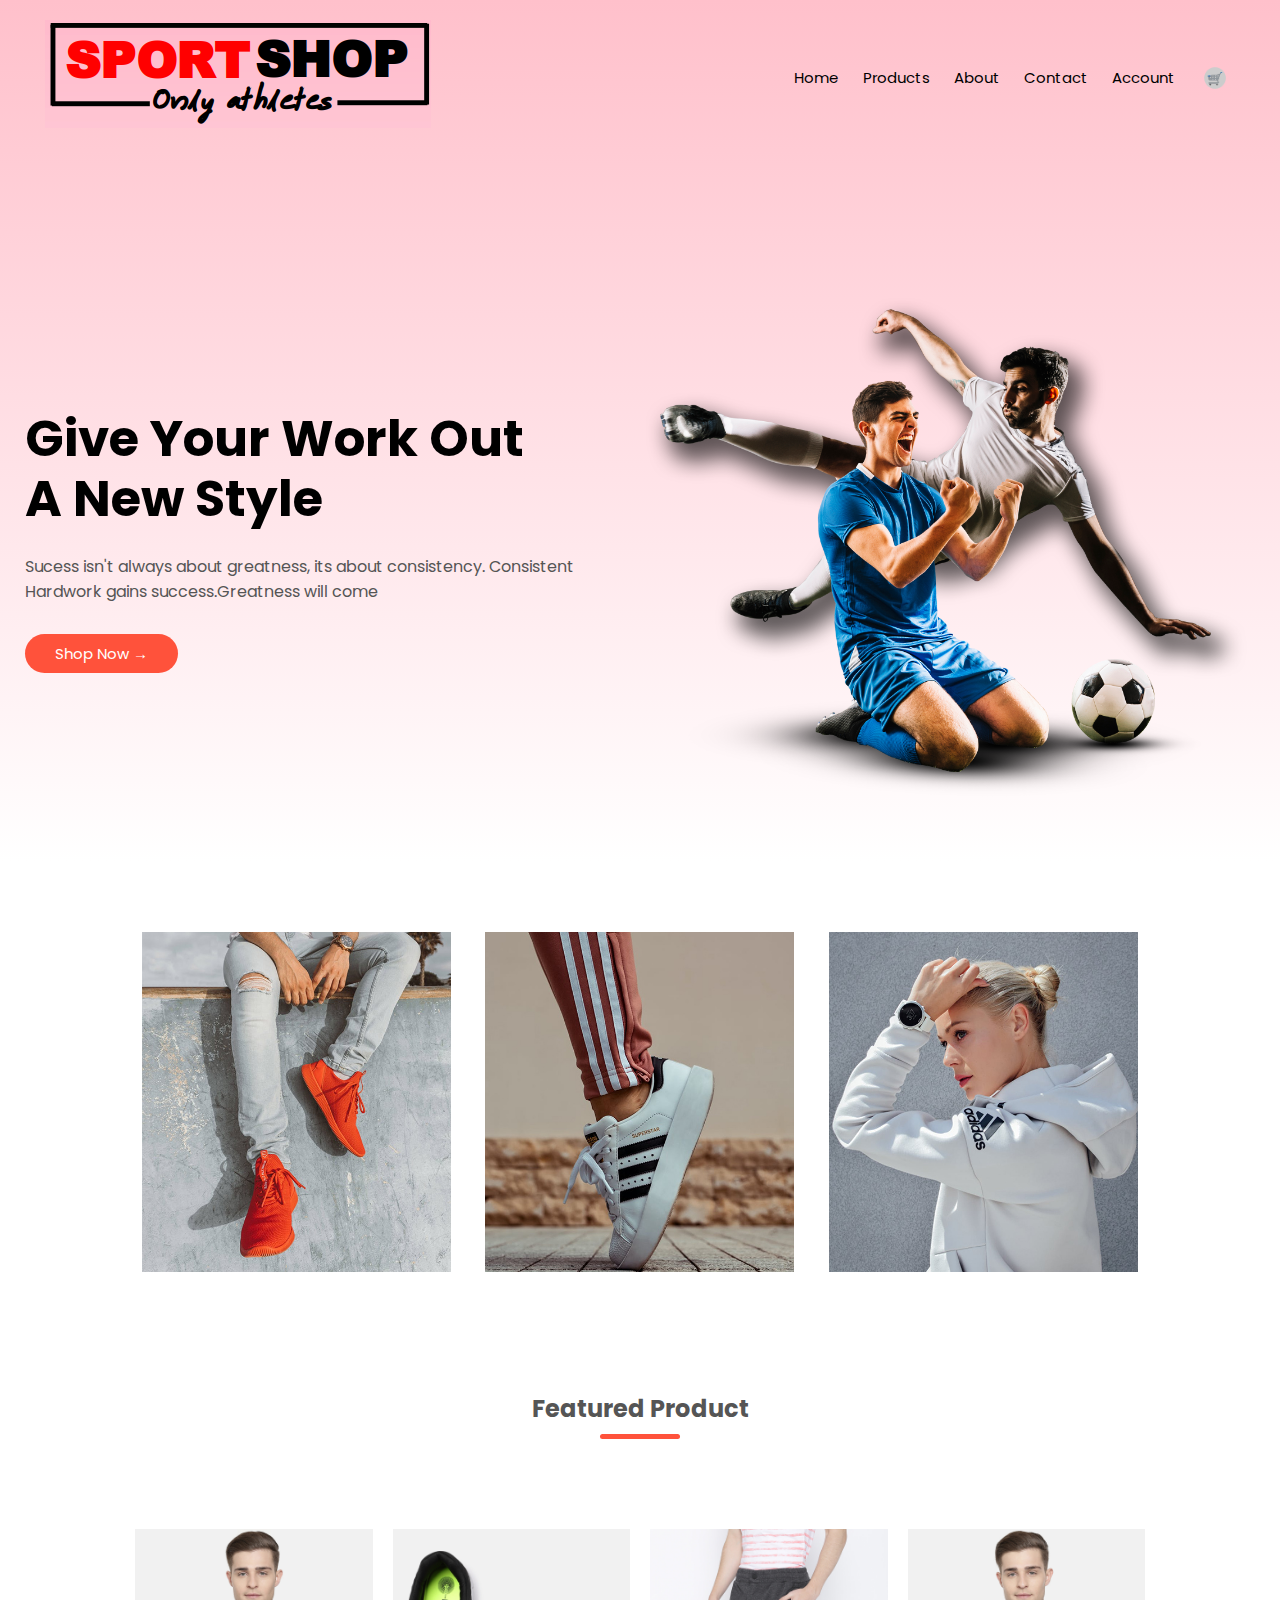
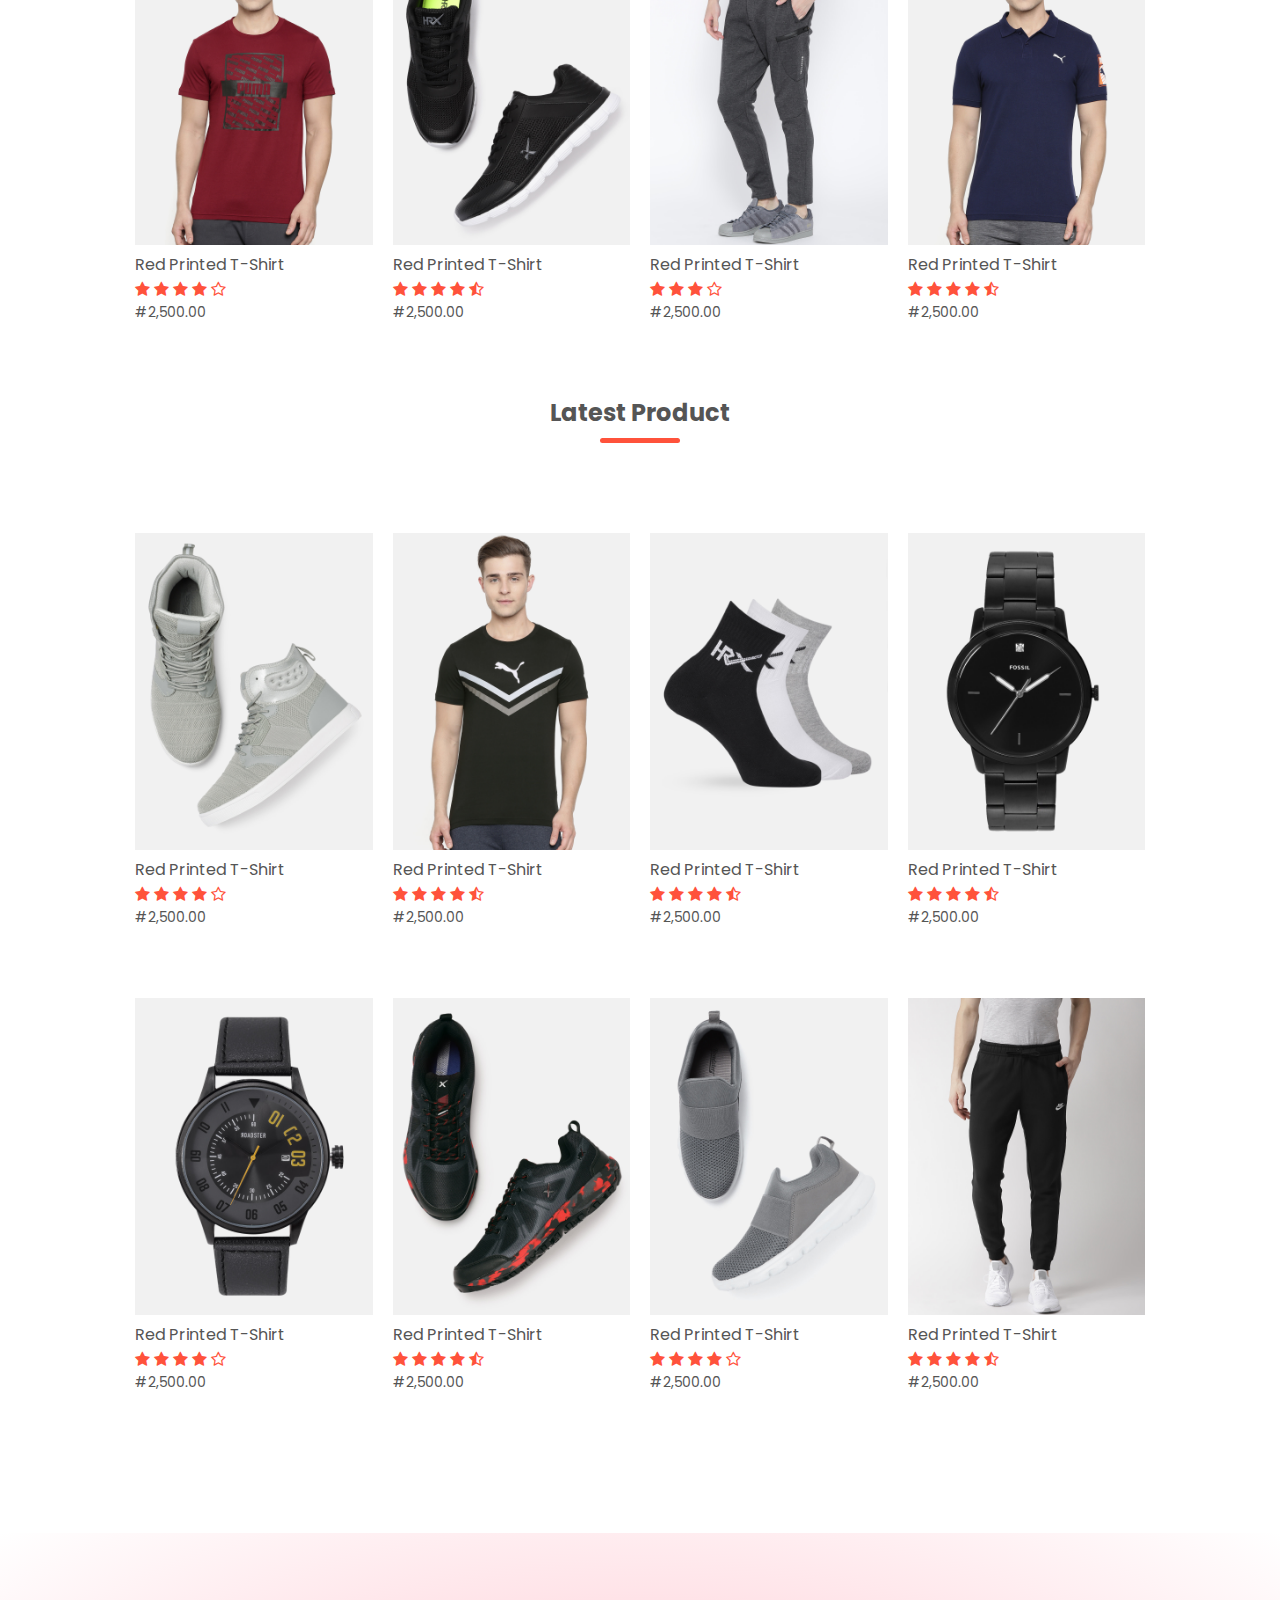
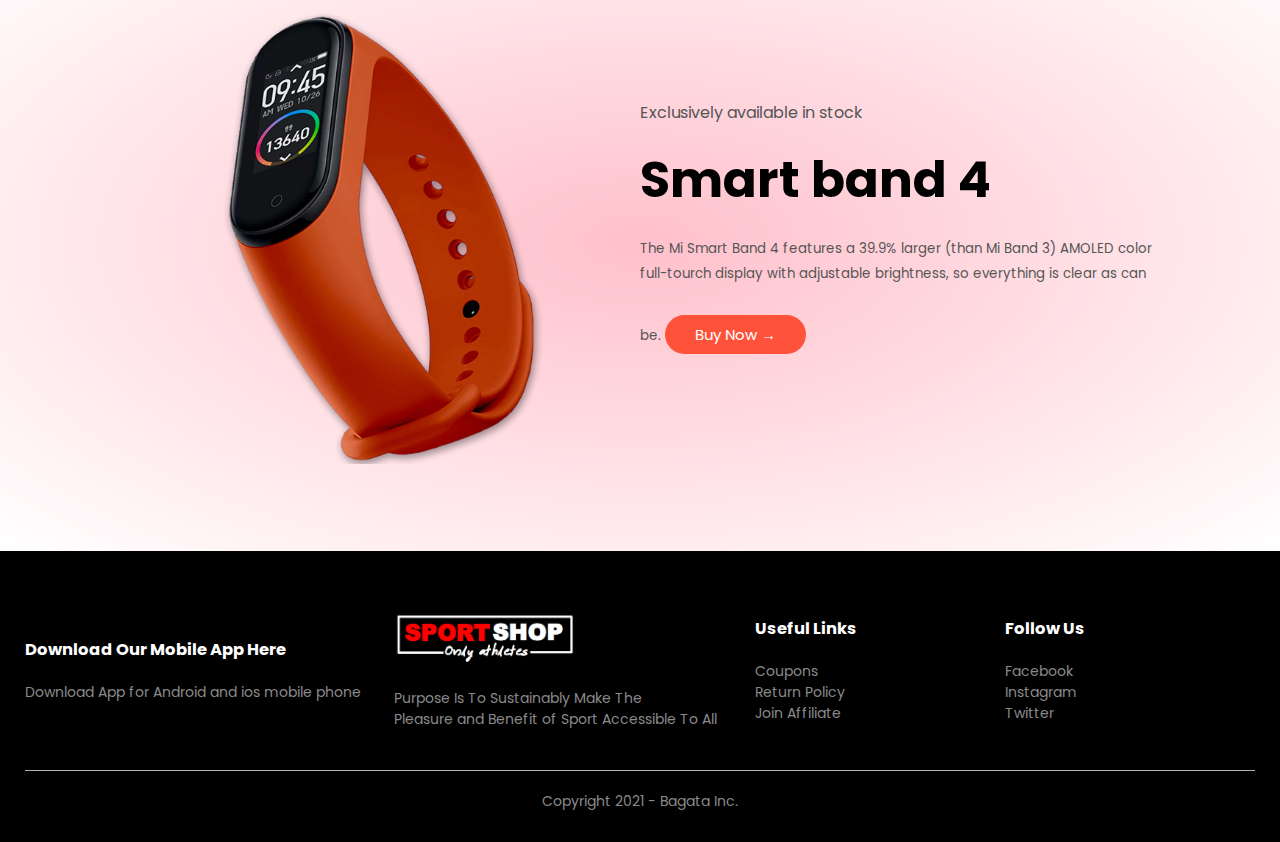
==== index.html @ ba43efc9 "second commit" ====
<!DOCTYPE html>
<html lang="en">

<head>
    <meta charset="UTF-8">
    <meta name="viewport" content="width=device-width, initial-scale=1.0">
    <title>ECOMMERCE | ONLINE STORE</title>
    <link rel="stylesheet" type="text/css" href="css/stylesheet.css">
    <link href="https://fonts.googleapis.com/css2?family=poppins:wght@300;400;500;600;700&display=swap"
        rel="stylesheet">
    <link rel="stylesheet" href="https://stackpath.bootstrapcdn.com/font-awesome/4.7.0/css/font-awesome.min.css">
</head>

<body>
    <div class="header">
        <div class="container">
            <div class="navbar">
                <div class="logo">
                    <img src="images/logo.png" href="index.html">
                </div>
                <nav>
                    <ul id="MenuItems">
                        <li><a href="index.html">Home</a></li>
                        <li><a href="product.html">Products</a></li>
                        <li><a href="#">About</a></li>
                        <li><a href="#">Contact</a></li>
                        <li><a href="#">Account</a></li>
                    </ul>
                </nav>
                <img src="/images/cart.png" width="40px" height="40px">
                <img src="/images/menu.png" class="menu-icon" onclick="menutoggle()">
            </div>
            <div class="row">
                <div class="col">
                    <h1>Give Your Work Out <br> A New Style</h1>
                    <p>Sucess isn't always about greatness, its about consistency. Consistent <br>
                        Hardwork gains success.Greatness will come</p>
                    <a href="#" class="btn">Shop Now &#8594</a>
                </div>
                <div class="col">
                    <img src="/images/image1.png">
                </div>
            </div>
        </div>
    </div>
    <!------ Featured Categories ------->
    <div class="categories">
        <div class="small-container">
            <div class="row">
                <div class="col-1">
                    <img src="/images/category-1.jpg">
                </div>
                <div class="col-1">
                    <img src="/images/category-2.jpg">
                </div>
                <div class="col-1">
                    <img src="/images/category-3.jpg">
                </div>
            </div>
        </div>
    </div>
    <!------ featured product ------->
    <div class="small-container">
        <h2 class="title">Featured Product</h2>
        <div class="row">
            <div class="col-2">
                <img src="/images/product-1.jpg">
                <h4>Red Printed T-Shirt</h4>
                <div class="rating">
                    <i class="fa fa-star"></i>
                    <i class="fa fa-star"></i>
                    <i class="fa fa-star"></i>
                    <i class="fa fa-star"></i>
                    <i class="fa fa-star-o"></i>
                </div>
                <p>#2,500.00</p>
            </div>
            <div class="col-2">
                <img src="/images/product-2.jpg">
                <h4>Red Printed T-Shirt</h4>
                <div class="rating">
                    <i class="fa fa-star"></i>
                    <i class="fa fa-star"></i>
                    <i class="fa fa-star"></i>
                    <i class="fa fa-star"></i>
                    <i class="fa fa-star-half-o"></i>
                </div>
                <p>#2,500.00</p>
            </div>
            <div class="col-2">
                <img src="/images/product-3.jpg">
                <h4>Red Printed T-Shirt</h4>
                <div class="rating">
                    <i class="fa fa-star"></i>
                    <i class￼ Home Products About Contact Account ￼ Give="fa fa-star"></i>
                    <i class="fa fa-star"></i>
                    <i class="fa fa-star"></i>
                    <i class="fa fa-star-o"></i>
                </div>
                <p>#2,500.00</p>
            </div>
            <div class="col-2">
                <img src="/images/product-4.jpg">
                <h4>Red Printed T-Shirt</h4>
                <div class="rating">
                    <i class="fa fa-star"></i>
                    <i class="fa fa-star"></i>
                    <i class="fa fa-star"></i>
                    <i class="fa fa-star"></i>
                    <i class="fa fa-star-half-o"></i>
                </div>
                <p>#2,500.00</p>
            </div>
            <h2 class="title">Latest Product</h2>
            <div class="row">
                <div class="col-2">
                    <img src="/images/product-5.jpg">
                    <h4>Red Printed T-Shirt</h4>
                    <div class="rating">
                        <i class="fa fa-star"></i>
                        <i class="fa fa-star"></i>
                        <i class="fa fa-star"></i>
                        <i class="fa fa-star"></i>
                        <i class="fa fa-star-o"></i>
                    </div>
                    <p>#2,500.00</p>
                </div>
                <div class="col-2">
                    <img src="/images/product-6.jpg">
                    <h4>Red Printed T-Shirt</h4>
                    <div class="rating">
                        <i class="fa fa-star"></i>
                        <i class="fa fa-star"></i>
                        <i class="fa fa-star"></i>
                        <i class="fa fa-star"></i>
                        <i class="fa fa-star-half-o"></i>
                    </div>
                    <p>#2,500.00</p>
                </div>
                <div class="col-2">
                    <img src="/images/product-7.jpg">
                    <h4>Red Printed T-Shirt</h4>
                    <div class="rating">
                        <i class="fa fa-star"></i>
                        <i class="fa fa-star"></i>
                        <i class="fa fa-star"></i>
                        <i class="fa fa-star"></i>
                        <i class="fa fa-star-half-o"></i>
                    </div>
                    <p>#2,500.00</p>
                </div>
                <div class="col-2">
                    <img src="/images/product-8.jpg">
                    <h4>Red Printed T-Shirt</h4>
                    <div class="rating">
                        <i class="fa fa-star"></i>
                        <i class="fa fa-star"></i>
                        <i class="fa fa-star"></i>
                        <i class="fa fa-star"></i>
                        <i class="fa fa-star-half-o"></i>
                    </div>
                    <p>#2,500.00</p>
                </div>
                <div class="col-2">
                    <img src="/images/product-9.jpg">
                    <h4>Red Printed T-Shirt</h4>
                    <div class="rating">
                        <i class="fa fa-star"></i>
                        <i class="fa fa-star"></i>
                        <i class="fa fa-star"></i>
                        <i class="fa fa-star"></i>
                        <i class="fa fa-star-o"></i>
                    </div>
                    <p>#2,500.00</p>
                </div>
                <div class="col-2">
                    <img src="/images/product-10.jpg">
                    <h4>Red Printed T-Shirt</h4>
                    <div class="rating">
                        <i class="fa fa-star"></i>
                        <i class="fa fa-star"></i>
                        <i class="fa fa-star"></i>
                        <i class="fa fa-star"></i>
                        <i class="fa fa-star-half-o"></i>
                    </div>
                    <p>#2,500.00</p>
                </div>
                <div class="col-2">
                    <img src="/images/product-11.jpg">
                    <h4>Red Printed T-Shirt</h4>
                    <div class="rating">
                        <i class="fa fa-star"></i>
                        <i class="fa fa-star"></i>
                        <i class="fa fa-star"></i>
                        <i class="fa fa-star"></i>
                        <i class="fa fa-star-o"></i>
                    </div>
                    <p>#2,500.00</p>
                </div>
                <div class="col-2">
                    <img src="/images/product-12.jpg">
                    <h4>Red Printed T-Shirt</h4>
                    <div class="rating">
                        <i class="fa fa-star"></i>
                        <i class="fa fa-star"></i>
                        <i class="fa fa-star"></i>
                        <i class="fa fa-star"></i>
                        <i class="fa fa-star-half-o"></i>
                    </div>
                    <p>#2,500.00</p>
                </div>
            </div>

        </div>
    </div>
    <!-------- offer -------->
    <div class="offer">
        <div class="small-container">
            <div class="row">
                <div class="col">
                    <img src="/images/exclusive.png" class="offer-image">
                </div>
                <div class="col">
                    <p>Exclusively available in stock</p>
                    <h1>Smart band 4</h1>
                    <small>
                        The Mi Smart Band 4 features a 39.9% larger (than Mi Band 3) AMOLED color full-tourch display
                        with adjustable brightness, so everything is clear as can be.
                    </small>
                    <a href="#" class="btn">Buy Now &#8594;</a>
                </div>
            </div>
        </div>
    </div>
    <!------------ footer ------------->
    <div class="footer">
        <div class="container">
            <div class="row">
                <div class="footer-col">
                    <h3>Download Our Mobile App Here</h3>
                    <p>Download App for Android and ios mobile phone</p>
                </div>
                <div class="footer-col-1">
                    <img src="images/logo2.png">
                    <p>Purpose Is To Sustainably Make The <br> Pleasure and Benefit of Sport Accessible To All</p>
                </div>
                <div class="footer-col-2">
                    <h3>Useful Links</h3>
                    <ul>
                        <li>Coupons</li>
                        <li>Return Policy</li>
                        <li>Join Affiliate</li>
                    </ul>
                </div>
                <div class="footer-col-3">
                    <h3>Follow Us</h3>
                    <ul>
                        <li>Facebook</li>
                        <li>Instagram</li>
                        <li>Twitter</li>
                    </ul>
                </div>
            </div>
            <hr>
            <p class="copyright">Copyright 2021 - Bagata Inc.</p>
        </div>
    </div>


    <!----------- Js for toggle menu ---------->
    <script>
        var MenuItems = document.getElementById("MenuItems");

        MenuItems.style.maxHeight = "0px";

        function menutoggle() {
            if (MenuItems.style.maxHeight == "0px") {
                MenuItems.style.maxHeight = "200px";
            }
            else {
                MenuItems.style.maxHeight = "0px";
            }
        }
    </script>
</body>

</html>
---- css/stylesheet.css ----
* {
    margin: 0;
    padding: 0;
    box-sizing: border-box;
}

body {
    font-family: poppins, sans-serif;
}
.navbar {
    display: flex;
    align-items: center;
    padding: 20px;
}

nav {
    flex: 1;
    text-align: right;
}

nav ul {
    display: inline-block;
    list-style-type: none;
}

nav ul li {
    display: inline-block;
    margin-right: 20px;
}

a {
    text-decoration: none;
    color: black;
    font-size: 15px;
}

p {
    color: #555;
}

.container {
    max-width: 1300px;
    margin: auto auto 10px 0;
    padding-left: 25px;
    padding-right: 25px;
}

.row {
    display: flex;
    align-items: center;
    flex-wrap: wrap;
    justify-content: space-around;
}

.col {
    flex-basis: 50%;
    min-width: 300px;
}

.col img {
    max-width: 100%;
    max-height: 100%;
    padding: 50px 0;
}

.col h1 {
    font-size: 50px;
    line-height: 60px;
    margin: 25px 0;
}

.btn {
    display: inline-block;
    background: #ff523b;
    color: #fff;
    padding: 8px 30px;
    margin: 30px 0;
    border-radius: 30px;
    transition: background 0.5s;
}

.btn:hover {
    background: brown;
}

.header {
    background: linear-gradient(pink,#fff);
}

.header .row {
    margin-top: 70px;
}

.categories {
    margin: 70px;
}

.col-1 {
    flex-basis: 30%;
    min-width: 250px;
    margin-bottom: 30px;
}

.col-1 img {
    width: 100%;
}

.small-container {
    max-width: 1080px;
    margin: auto;
    padding-left: 25px;
    padding-right: 25px;
}

.col-2 {
    flex-basis: 25%;
    padding: 10px;
    min-width: 200px;
    margin-bottom: 50px;
    transition: transform 0.5s;
}

.col-2 img {
    width: 100%;
}

.title {
    text-align: center;
    margin: 0 auto 80px;
    position: relative;
    line-height: 60px;
    color: #555;
}

.title::after {
    content: '';
    background: #ff523b;
    width: 80px;
    height: 5px;
    border-radius: 5px;
    position: absolute;
    bottom: 0;
    left: 50%;
    transform: translateX(-50%)
}

h4 {
    color: #555;
    font-weight: normal;
}

.col-2 p {
    font-size: 14px;
}

.rating {
    color: #ff523b;
}

.col-2:hover {
    transform: translateY(-5%);
}
/*------------offer-----------*/
.offer {
    background: radial-gradient(pink,#fff);
    margin-top: 80px;
    padding: 30px 0;
}

.col .offer-img {
    padding: 50px;

}

small {
    color:#555;
}

/*----------footer-----------*/
.footer {
    background: #000;
    color: #8a8a8a;
    font-size: 14px;
    padding: 60px 0 20px;
}

.footer p {
    color: #8a8a8a;
}

.footer h3 {
    color: #fff;
    margin-bottom: 20px;
}

.footer-col, .footer-col-1, .footer-col-2, .footer-col-3 {
    min-width: 250px;
    margin-bottom: 20px;
}

.footer-col {
    flex-basis: 30%;
}

.footer p {
    color: #8a8a8a;
}

.footer-col-1 {
    flex: 1;
    text-align: left;
}

.footer-col-1 img {
    width: 180px;
    margin-bottom: 20px;
}

.footer-col-2, .footer-col-3 {
    flex-basis: 8px;
    text-align: left;
}

ul {
    list-style-type: none;
}

.app-logo {
    margin-top: 20px;
}

.app-logo img {
    width: 140px;
}

.footer hr {
    border: none;        
    transition: max-height 0.5s;
    background: #b5b5b5;
    height: 1px;
    margin: 20px 0;
}

.copyright {
    text-align: center;
}

.menu-icon {
    width: 28px;
    margin-left: 20px;
    display: none;
}

/* product inventory*/ 
.row-2 {
    justify-content: space-between;
    margin: 100px auto 50px;
}

select {
    border: 1px solid #ff523b;
    padding: 5px;
    
}

select:focus {
    outline: none;
}

.next-page {
    margin: 0 auto 80px;
}

.next-page span {
    display: inline-block;
    border: 1px solid #ff523b;
    margin: 0 0 0 10px;
    width: 40px;
    height: 40px;
    text-align: center;
    line-height: 40px;
    cursor: pointer;
}

.next-page span:hover {
    background: #ff523b;
    color: #fff;
}



/*----------- media query for menu ----------*/
@media only screen and (max-width: 800px) {

    nav ul {
        position: absolute;
        top: 120px;
        left: 0;
        background: #333;
        width: 100%;
        overflow: hidden;
        transition: max-height 0.5s;
    }

    nav ul li {
        display: block;
        margin-right: 50px;
        margin-top: 10px;
        margin-bottom: 10px;
    }

    nav ul li a {
        color: #fff;
    }

    .menu-icon {
        display: block;
        cursor: pointer;
    }
}

/*----------- media query for less than 600 screen size ----------*/
@media only screen and (max-width: 600px) {
    .row {
        text-align: center;
    }

    .col, .col-1, .col-2 {
        flex-basis: 100%;
    }
}
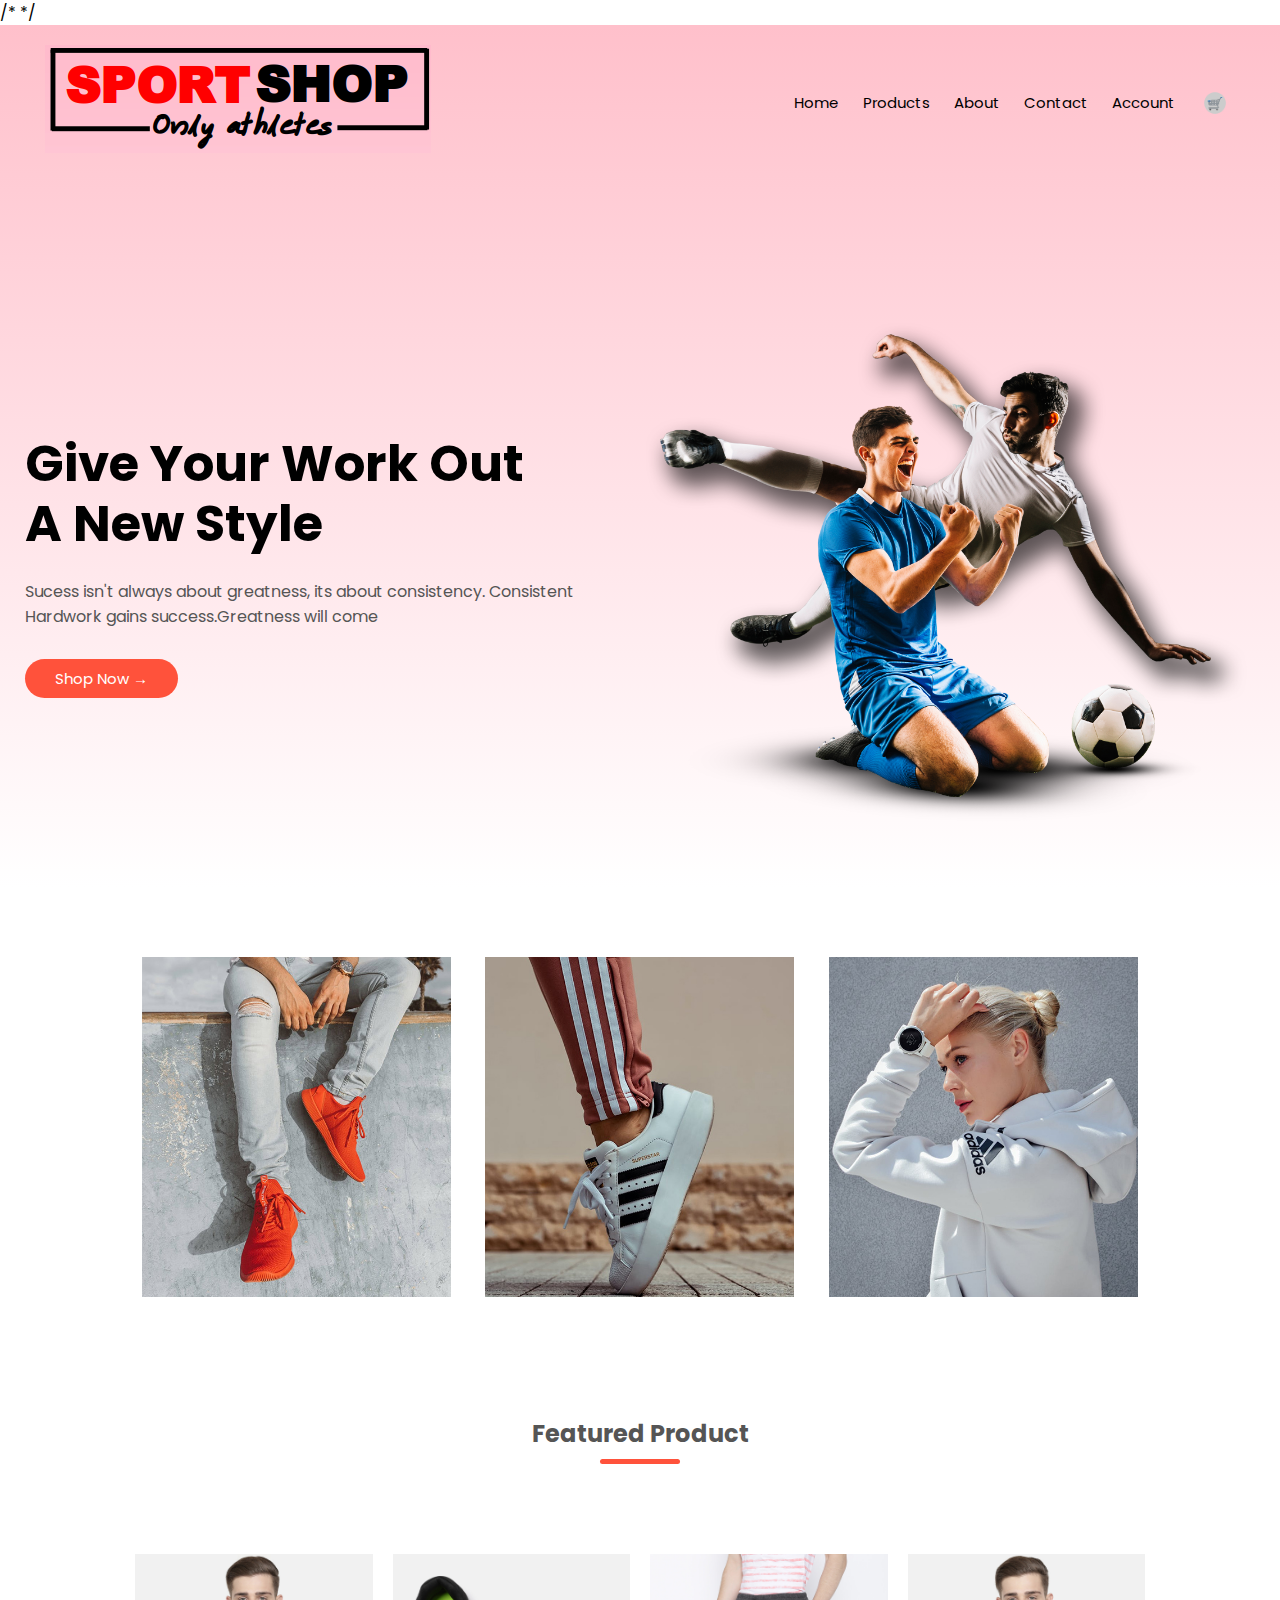
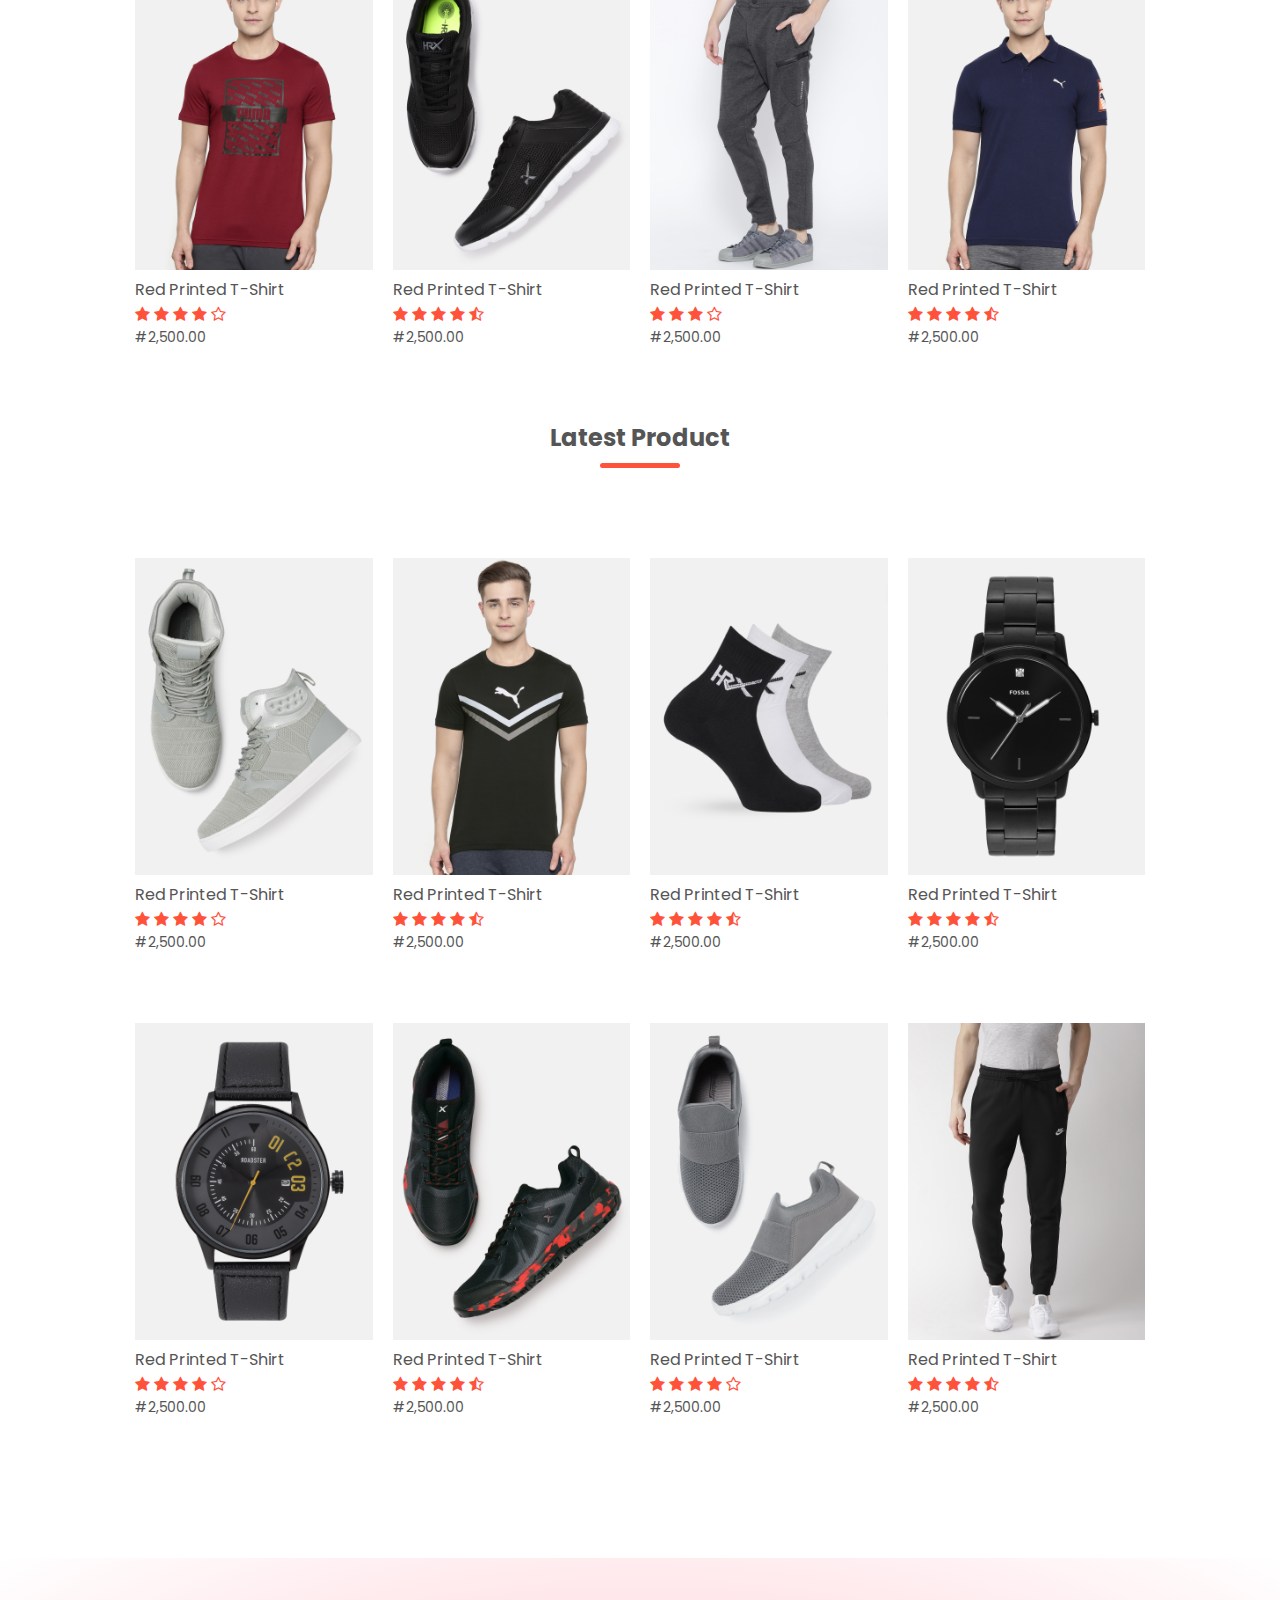
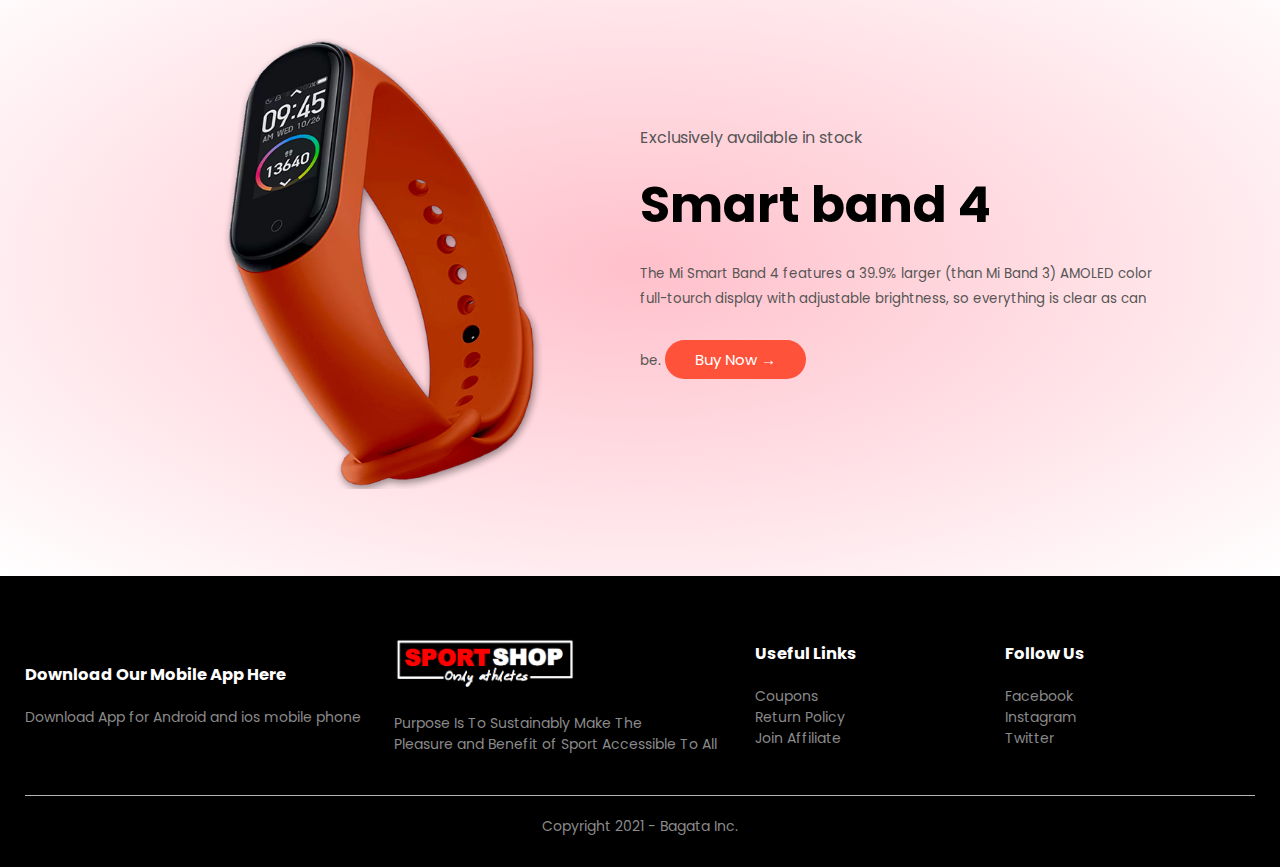
==== commit 3811adc1: "Update index.html" ====
--- a/index.html
+++ b/index.html
@@ -5,10 +5,10 @@
     <meta charset="UTF-8">
     <meta name="viewport" content="width=device-width, initial-scale=1.0">
     <title>ECOMMERCE | ONLINE STORE</title>
-    <link rel="stylesheet" type="text/css" href="css/stylesheet.css">
+    /*<link rel="stylesheet" type="text/css" href="css/stylesheet.css">
     <link href="https://fonts.googleapis.com/css2?family=poppins:wght@300;400;500;600;700&display=swap"
         rel="stylesheet">
-    <link rel="stylesheet" href="https://stackpath.bootstrapcdn.com/font-awesome/4.7.0/css/font-awesome.min.css">
+    <link rel="stylesheet" href="https://stackpath.bootstrapcdn.com/font-awesome/4.7.0/css/font-awesome.min.css">*/
 </head>
 
 <body>
@@ -284,4 +284,4 @@
     </script>
 </body>
 
-</html>+</html>
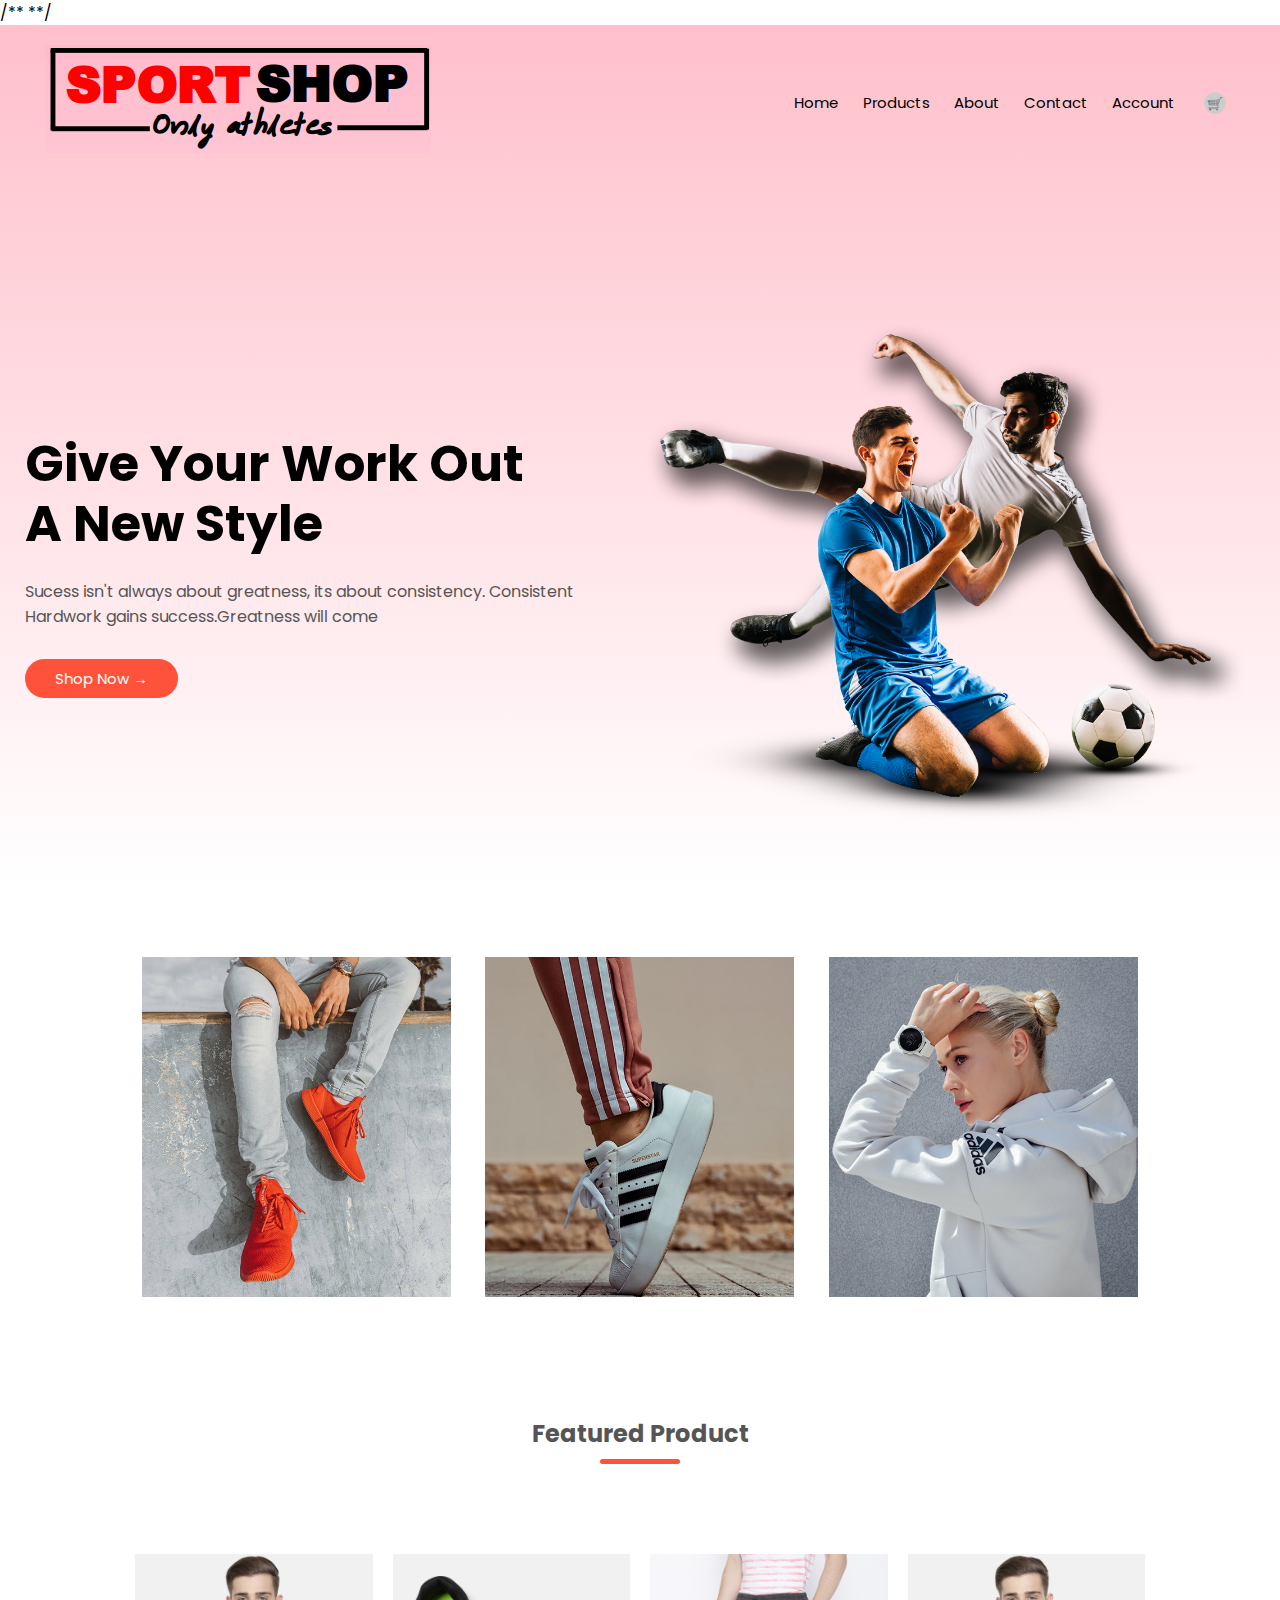
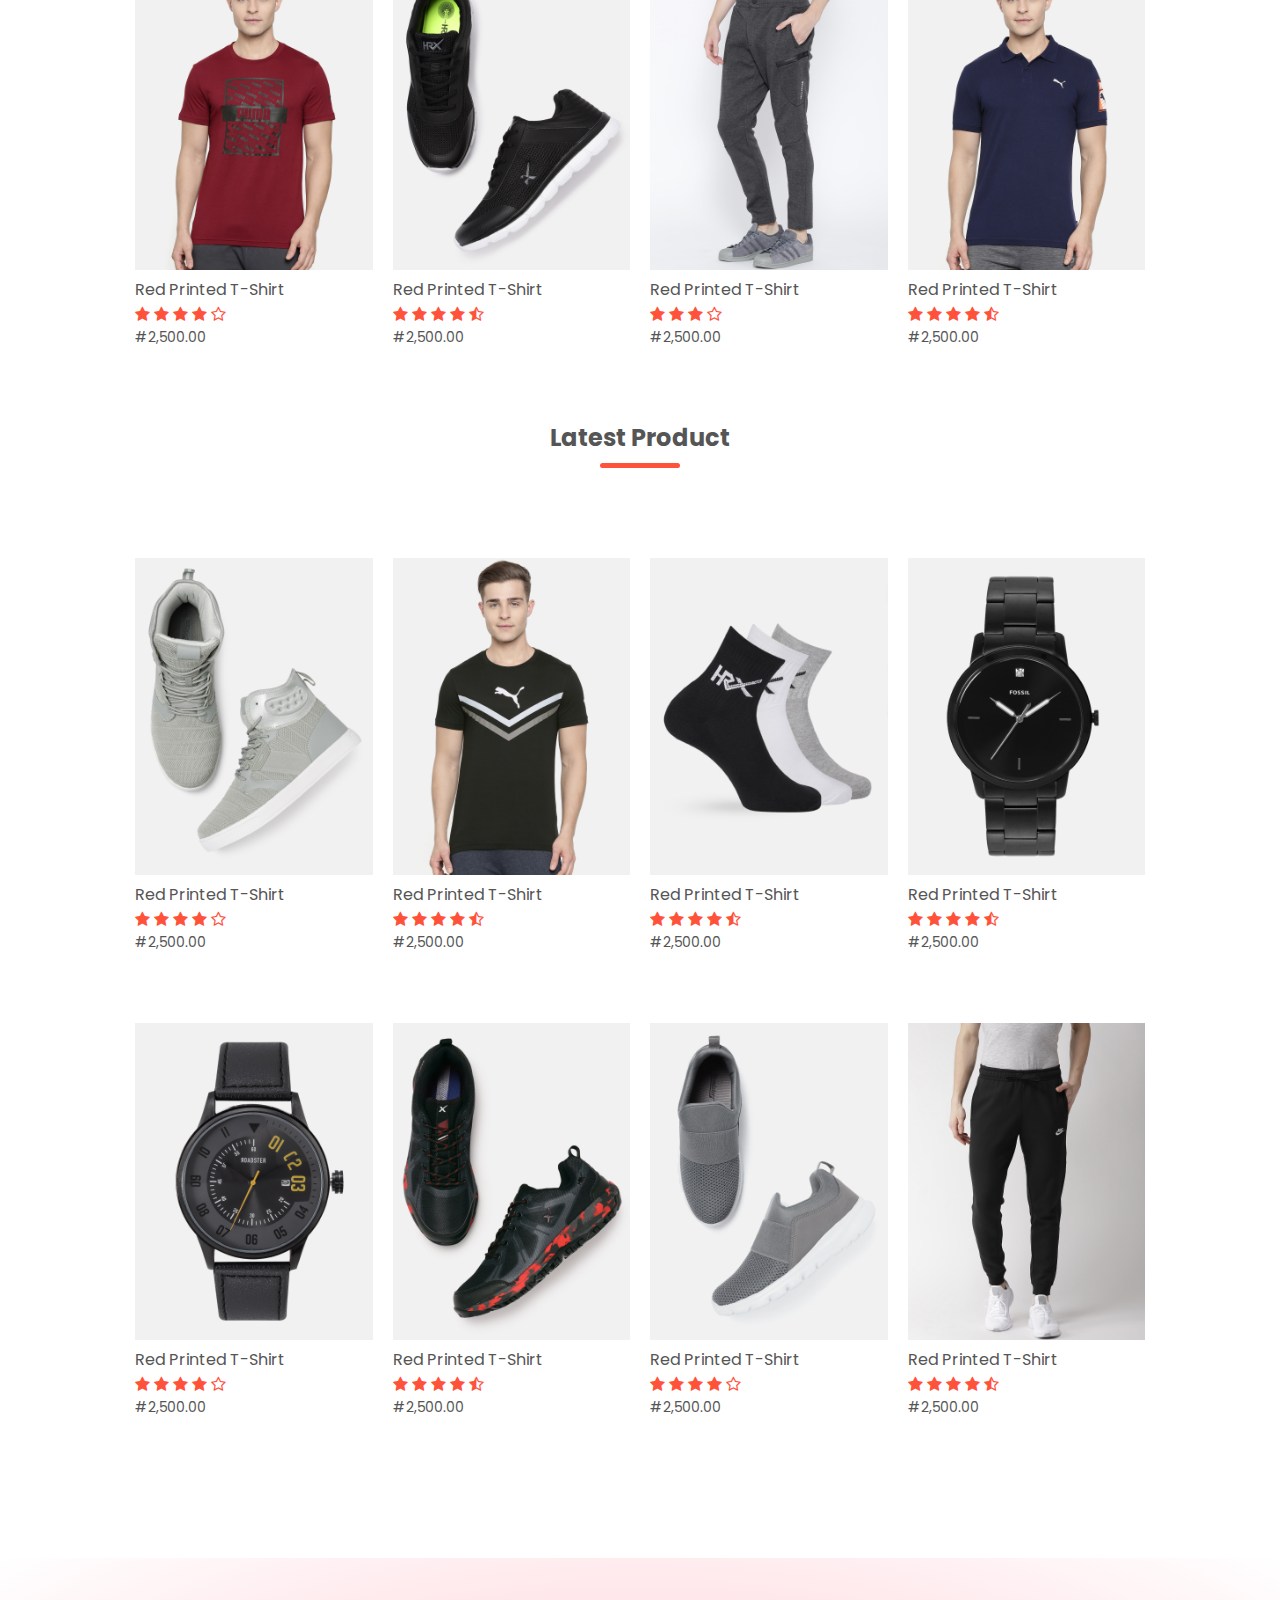
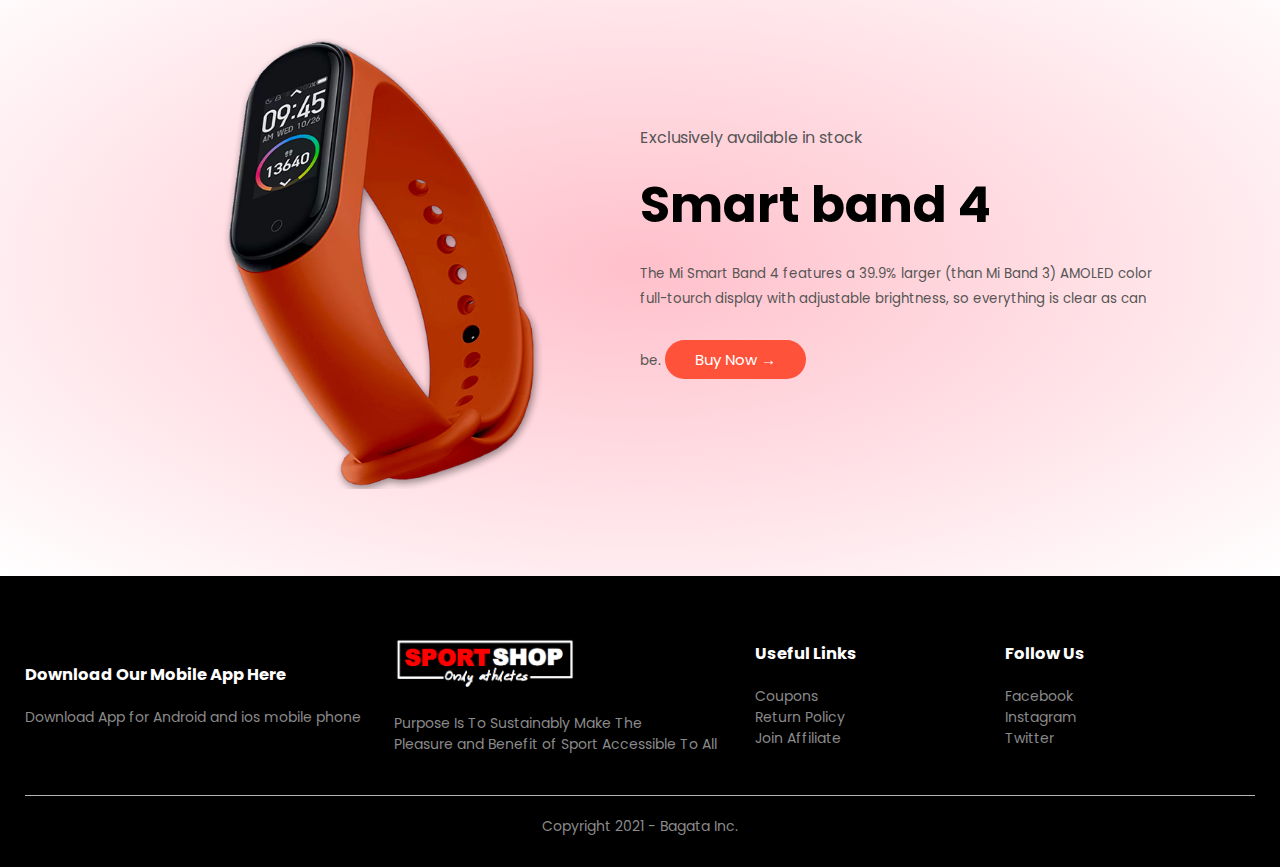
==== commit c7a3919d: "Update index.html" ====
--- a/index.html
+++ b/index.html
@@ -5,10 +5,10 @@
     <meta charset="UTF-8">
     <meta name="viewport" content="width=device-width, initial-scale=1.0">
     <title>ECOMMERCE | ONLINE STORE</title>
-    /*<link rel="stylesheet" type="text/css" href="css/stylesheet.css">
-    <link href="https://fonts.googleapis.com/css2?family=poppins:wght@300;400;500;600;700&display=swap"
+    <link rel="stylesheet" type="text/css" href="css/stylesheet.css">
+    /**<link href="https://fonts.googleapis.com/css2?family=poppins:wght@300;400;500;600;700&display=swap"
         rel="stylesheet">
-    <link rel="stylesheet" href="https://stackpath.bootstrapcdn.com/font-awesome/4.7.0/css/font-awesome.min.css">*/
+    <link rel="stylesheet" href="https://stackpath.bootstrapcdn.com/font-awesome/4.7.0/css/font-awesome.min.css">**/
 </head>
 
 <body>
